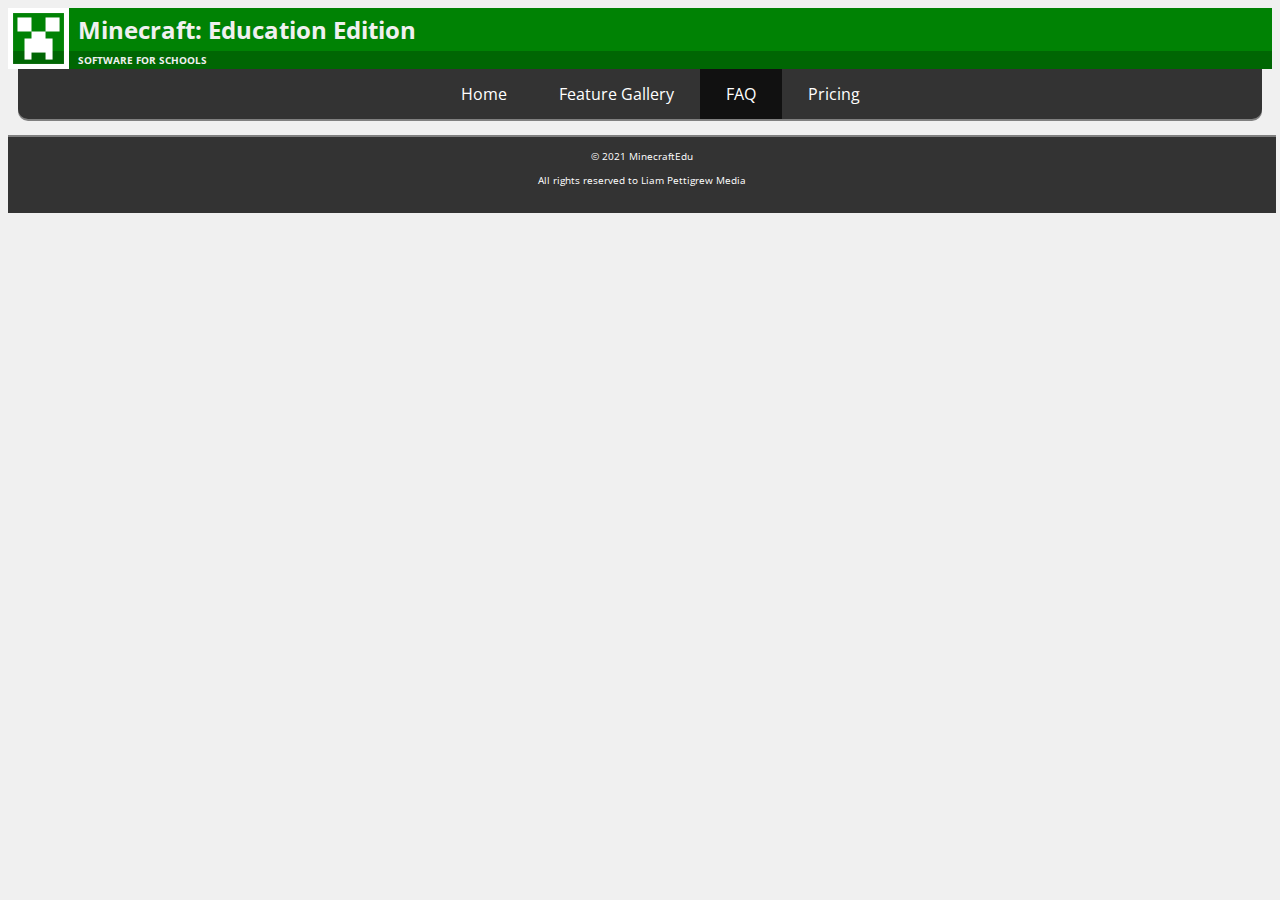
==== faq.html @ 9b25772b "COMMIT 2 - "Mutual" section complete. Added new HTML pages for features, FAQ, and pricing. Added foo" ====
<!-- (COMMIT 2 - 1st November, 2021)
FAQ page has been added with replicated header and footer.-->

<!DOCTYPE html>
<html>
  <head>
    <!-- (COMMIT 1 - 21st October, 2021)
    This is the setup, which is invisible in the server.-->
    <title>Frequently Asked Questions - MinecraftEdu</title>
    <link href="style.css" rel="stylesheet"
    type="text/css" />
    <link href="https://fonts.googleapis.com/css2?family=Open+Sans:wght@300&display=swap" rel="stylesheet">
  </head>

  <body style="background-color:rgb(240, 240, 240);">
    <div>
      <!-- (COMMIT 1 - 21st October, 2021)
      This is the code for the green title bar at the top of all pages.-->
      <img class="logo" src="logo.png">
      <h2 class="header">Minecraft: Education Edition</h2>
      <h3 class="subheader">SOFTWARE FOR SCHOOLS</h3>
    </div>
    <!-- (COMMIT 1 - 21st October, 2021)
    This is the code for the navigation bar beneath the title bar.-->
    <ul>
      <li><a href="index.html" style="font-family:Open Sans;">Home</a></li>
      <li><a href="featureGallery.html" style="font-family:Open Sans;">Feature Gallery</a></li>
      <li><a href="faq.html" style="font-family:Open Sans;background-color:#111;">FAQ</a></li>
      <li><a href="pricing.html" style="font-family:Open Sans;">Pricing</a></li>
    </ul>
    <br>
    <footer>
      <p class="footerwording">© 2021 MinecraftEdu</p>
      <p class ="footerwording">All rights reserved to Liam Pettigrew Media</p>
    </footer>
  </body>
</html>
---- style.css ----
.header {
  background-color: rgb(0, 130, 4);
  color: rgb(240, 240, 240);
  margin: 0px;
  padding: 5px;
  padding-left: 70px;
  font-family: Open Sans;
  top: 0;
}

.logo {
  float: left;
  height: 61px;
  width: 61px;
}

.subheader {
  background-color: rgb(0, 102, 3);
  color: rgb(240, 240, 240);
  margin: 0px;
  padding: 2px;
  padding-left: 70px;
  font-family: Open Sans;
  top: 0;
  font-size: 10px;
}

ul {
  list-style-type: none;
  margin: 0;
  margin-left: 10px;
  margin-right: 10px;
  padding: 50;
  overflow: hidden;
  background-color: #333;
  top: 0;
  text-align: center;
  box-shadow: 0px 2px grey;
  display: flex;
  vertical-align: middle;
  justify-content: center;
  align-items: center;
  border-radius: 0px 0px 10px 10px;
}

li {
  float: left;
  text-align: center;
  display: flex;
  top: 0;
}

li a {
  display: block;
  color: white;
  text-align: center;
  padding: 14px 26px;
  text-decoration: none;
  position: -webkit-sticky;
  position: sticky;
  top: 0;
}

li a:hover {
  background-color: #111;
  position: -webkit-sticky;
  position: sticky;
  top: 0;
}

footer {
  background: #333;
  width: 100%;
  height: 4.5em;
  vertical-align: center;
  padding: 2px;
  box-shadow: 0px -2px grey;
  position: -webkit-sticky;
  position: sticky;
  top: 0px;
}

.footerwording {
  text-align: center;
  font-family: Open Sans;
  color: white;
  font-size: 10px;
}
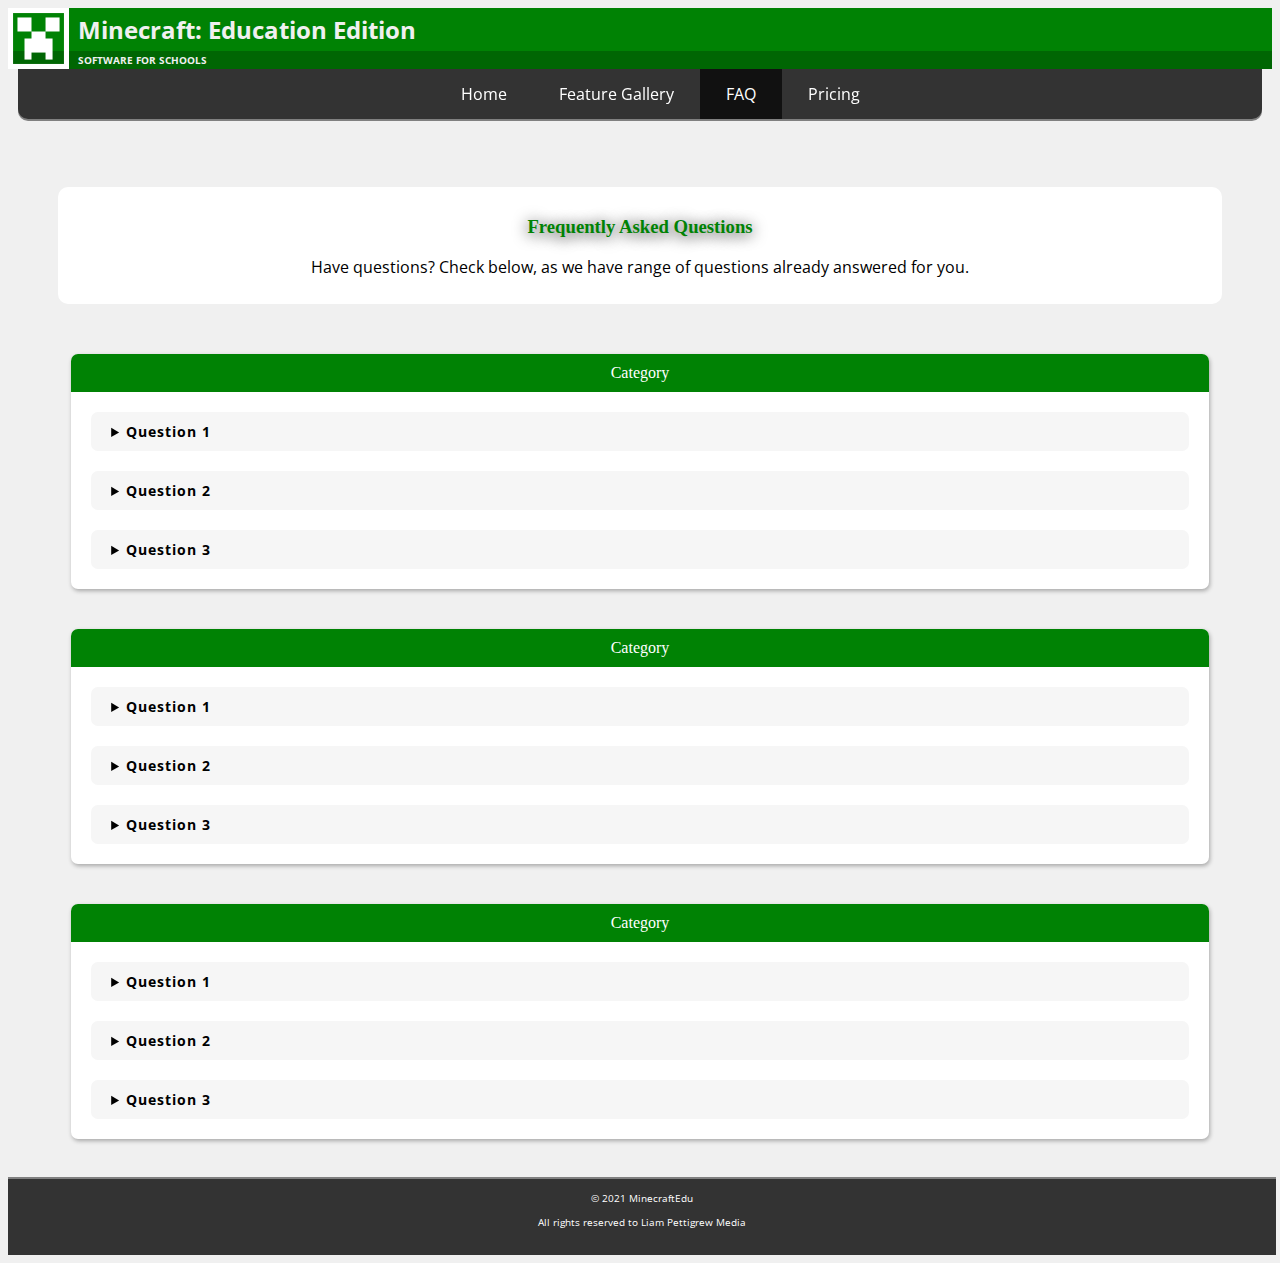
==== commit cf60395f: "COMMIT 9 - Added frequently asked questions categorized boxes - the actual questions and answers are" ====
--- a/faq.html
+++ b/faq.html
@@ -10,6 +10,7 @@
     <link href="style.css" rel="stylesheet"
     type="text/css" />
     <link href="https://fonts.googleapis.com/css2?family=Open+Sans:wght@300&display=swap" rel="stylesheet">
+    <link rel="stylesheet" media="screen" href="https://fontlibrary.org//face/minecraftia" type="text/css"/>
   </head>
 
   <body style="background-color:rgb(240, 240, 240);">
@@ -29,6 +30,75 @@
       <li><a href="pricing.html" style="font-family:Open Sans;">Pricing</a></li>
     </ul>
     <br>
+
+    <!-- (COMMIT 9 - 14th November, 2021)
+    This is for the Frequently Asked Question categorized boxes. Each category have questions that can be clicked to view the answer below it (using the Summary element).-->
+
+    <div class="homePageHeader">
+      <h3 class="textHeader">Frequently Asked Questions</h1>
+      <p class="textBody">Have questions? Check below, as we have range of questions already answered for you.</p>
+    </div>
+
+    <!-- (COMMIT 9 - 14th November, 2021)
+    Category one: 3 questions.-->
+    <div class="box">
+       <p class="heading">Category</p>
+       <div class="faqs">
+          <details>
+             <summary style="font-weight:bold;">Question 1</summary>
+             <p class="text">Answer</p>
+          </details>
+          <details>
+             <summary style="font-weight:bold;">Question 2</summary>
+             <p class="text">Answer</p>
+          </details>
+          <details>
+             <summary style="font-weight:bold;">Question 3</summary>
+             <p class="text">Answer</p>
+          </details>
+       </div>
+    </div>
+
+    <!-- (COMMIT 9 - 14th November, 2021)
+    Category two: 3 questions.-->
+    <div class="box">
+       <p class="heading">Category</p>
+       <div class="faqs">
+          <details>
+             <summary style="font-weight:bold;">Question 1</summary>
+             <p class="text">Answer</p>
+          </details>
+          <details>
+             <summary style="font-weight:bold;">Question 2</summary>
+             <p class="text">Answer</p>
+          </details>
+          <details>
+             <summary style="font-weight:bold;">Question 3</summary>
+             <p class="text">Answer</p>
+          </details>
+       </div>
+    </div>
+
+    <!-- (COMMIT 9 - 14th November, 2021)
+    Category three: 3 questions.-->
+    <div class="box">
+       <p class="heading">Category</p>
+       <div class="faqs">
+          <details>
+             <summary style="font-weight:bold;">Question 1</summary>
+             <p class="text">Answer</p>
+          </details>
+          <details>
+             <summary style="font-weight:bold;">Question 2</summary>
+             <p class="text">Answer</p>
+          </details>
+          <details>
+             <summary style="font-weight:bold;">Question 3</summary>
+             <p class="text">spaghetti</p>
+          </details>
+       </div>
+    </div>
+
     <footer>
       <p class="footerwording">© 2021 MinecraftEdu</p>
       <p class ="footerwording">All rights reserved to Liam Pettigrew Media</p>
--- a/style.css
+++ b/style.css
@@ -1,3 +1,5 @@
+/* Website Mutual CSS */
+
 .header {
   background-color: rgb(0, 130, 4);
   color: rgb(240, 240, 240);
@@ -39,8 +41,10 @@
   display: flex;
   vertical-align: middle;
   justify-content: center;
-  align-items: center;
   border-radius: 0px 0px 10px 10px;
+  position: -webkit-sticky;
+  position: sticky;
+  z-index: 2;
 }
 
 li {
@@ -75,9 +79,8 @@
   vertical-align: center;
   padding: 2px;
   box-shadow: 0px -2px grey;
-  position: -webkit-sticky;
-  position: sticky;
   top: 0px;
+  display: block;
 }
 
 .footerwording {
@@ -85,4 +88,339 @@
   font-family: Open Sans;
   color: white;
   font-size: 10px;
-}+}
+
+/* index.html CSS */
+
+.banner {
+  height: 95%;
+  width: 95%;
+  margin-left: auto;
+  margin-right: auto;
+  display: block;
+  box-shadow: 5px 10px 10px black;
+}
+
+.textHeader {
+  font-family: 'MinecraftiaRegular';
+  text-shadow: 0px 2px 15px black;
+  color: rgb(0, 130, 4);
+  text-align: center;
+}
+
+.textBody {
+  font-family: Open Sans;
+  text-align: center;
+}
+
+.homePageHeader {
+  background-color: white;
+  border-radius: 10px;
+  padding: 10px;
+  margin: 50px;
+}
+
+.featuresSummary {
+  background-color: white;
+  border-style: solid;
+  border-width: 1px;
+  border-color: #333;
+}
+
+.chemistry {
+  width: 50%;
+  height: 50%;
+  margin: 0px;
+  padding: 0px;
+}
+
+.programming {
+  width: 50%;
+  height: 50%;
+  margin: 0px;
+  padding: 0px;
+  margin-left: 50%;
+  margin-right: auto;
+  display: block;
+}
+
+.maths {
+  width: 50%;
+  height: 50%;
+  margin: 0px;
+  padding: 0px;
+}
+
+.languages {
+  width: 50%;
+  height: 50%;
+  margin: 0px;
+  padding: 0px;
+  margin-left: 50%;
+  margin-right: auto;
+  display: block;
+}
+
+.FeatureHeader {
+  float: center;
+  display: block;
+  text-align: center;
+  font-family: 'MinecraftiaRegular';
+  text-shadow: 0px 2px 15px black;
+  color: rgb(0, 130, 4);
+  font-size: 3vw;
+}
+
+.FeatureBody {
+  float: center;
+  display: block;
+  text-align: center;
+  font-family: Open Sans;
+  margin-left: 10%;
+  margin-right: 10%;
+}
+
+.featureTextBox {
+  margin: 0px;
+  height: 26vw;
+  width: 50%;
+  text-overflow: ellipsis;
+  overflow: hidden;
+}
+
+.moreFeaturesBox {
+  background-color: white;
+  border-style: solid;
+  border-width: 1px;
+  border-top-width: 0px;
+  border-color: #333;
+  margin-top: 0px;
+  padding-bottom: 10px;
+}
+
+.moreFeaturesMessage {
+  margin: 0px;
+  padding: 15px;
+  font-family: Open Sans;
+  text-align: center;
+}
+
+.moreFeaturesButton {
+  padding: 7px;
+  background-color: rgb(0, 130, 4);
+  text-decoration: none;
+  color: white;
+  font-family: 'MinecraftiaRegular';
+  text-align: center;
+  padding-left: 50px;
+  padding-right: 50px;
+  justify-content: center;
+  border-style: double;
+  border-width: 4px;
+  border-color: white;
+  box-shadow: 0px 2px 15px black;
+}
+
+.moreFeaturesButton:hover {
+  background-color: rgb(0, 102, 3);
+}
+
+.moreFeaturesButtonContainer {
+  justify-content: center;
+  display: flex;
+}
+
+.reviewBox {
+  padding: 20px;
+  margin: 0px;
+  max-height:50%;
+  min-height:150px;
+}
+
+.reviewImagesRight {
+  width: 145px;
+  height: 145px;
+  padding: 0px;
+  margin-right: 10%;
+  display: block;
+  float: right;
+  margin-bottom: 20px;
+  margin-top: 20px;
+  margin-left: 10%;
+}
+
+.reviewImagesLeft {
+  width: 145px;
+  height: 145px;
+  padding: 0px;
+  margin-left: 10%;
+  display: block;
+  float: left;
+  margin-bottom: 20px;
+  margin-top: 20px;
+  margin-right: 10%;
+}
+
+.starRatingRight {
+  width: 90px;
+  height: 15px;
+}
+
+.starRatingLeft {
+  width: 90px;
+  height: 15px;
+  margin-left: 10%;
+  float: right;
+  display: block;
+}
+
+.reviewTextRight {
+  font-family: Open Sans;
+  margin-right: 10%;
+}
+
+.reviewTextLeft {
+  font-family: Open Sans;
+  margin-left: 10%;
+  margin-right: 10%;
+  padding-top: 15px;
+}
+
+.purchaseBox {
+  background-color: white;
+  border-radius: 10px;
+  padding: 20px;
+  margin: 50px;
+}
+
+.purchaseText {
+  font-family: Open Sans;
+  text-align: center;
+}
+
+.pricingButtons {
+  padding: 7px;
+  background-color: rgb(0, 130, 4);
+  text-decoration: none;
+  color: white;
+  font-family: 'MinecraftiaRegular';
+  text-align: center;
+  padding-left: 50px;
+  padding-right: 50px;
+  justify-content: center;
+  border-style: double;
+  border-width: 4px;
+  border-color: white;
+  box-shadow: 0px 2px 15px black;
+  margin: 5px;
+}
+
+.pricingButtons:hover {
+  background-color: rgb(0, 102, 3);
+}
+
+.pricingButtonsContainer {
+  justify-content: center;
+  display: flex;
+}
+
+/* featureGallery.html CSS */
+
+.featureGalleryImage {
+  position: relative;
+  width: 31%;
+  float: left;
+  margin: 1%;
+}
+
+.featureGalleryImage__img {
+  display: block;
+  width: 100%;
+}
+
+.featureGalleryImage__overlay {
+  position: absolute;
+  top: 0;
+  left: 0;
+  width: 100%;
+  height: 100%;
+  background: rgba(0, 0, 0, 0.6);
+  color: #ffffff;
+  font-family: Open Sans;
+  display: flex;
+  flex-direction: column;
+  align-items: center;
+  text-align: center;
+  justify-content: center;
+  opacity: 0;
+  transition: opacity 0.25s;
+}
+
+.featureGalleryImage__overlay--blur {
+  backdrop-filter: blur(5px);
+}
+
+.featureGalleryImage__overlay--primary {
+  background: #727272;
+}
+
+.featureGalleryImage__overlay > * {
+  transform: translateY(20px);
+  transition: transform 0.25s;
+}
+
+.featureGalleryImage__overlay:hover {
+  opacity: 1;
+}
+
+.featureGalleryImage__overlay:hover > * {
+  transform: translateY(0);
+}
+
+.featureGalleryImage__title {
+  font-size: 3vw;
+  font-weight: bold;
+}
+
+.featureGalleryImage__description {
+  font-size: 2vw;
+  margin-top: 0.25em;
+}
+
+/* faq.html CSS */
+
+.box {
+  width: 90%;
+  margin: 40px auto;
+  background: #fff;
+  border-radius: 7px;
+  box-shadow: 1px 2px 4px rgba(0,0,0,.3);
+}
+
+.box .heading {
+  background: rgb(0, 130, 4);
+  border-radius: 7px 7px 0px 0px;
+  padding: 10px;
+  color: #fff;
+  text-align: center;
+  font-family: 'MinecraftiaRegular';
+}
+
+.faqs {
+  padding: 0px 20px 20px;
+}
+
+details {
+  background: #f6f6f6;
+  padding: 10px 20px;
+  border-radius: 7px;
+  margin-top: 20px;
+  font-family: Open Sans;
+  font-size: 14px;
+  letter-spacing: 1px;
+  cursor: pointer;
+}
+
+details summary {
+  outline: none;
+}
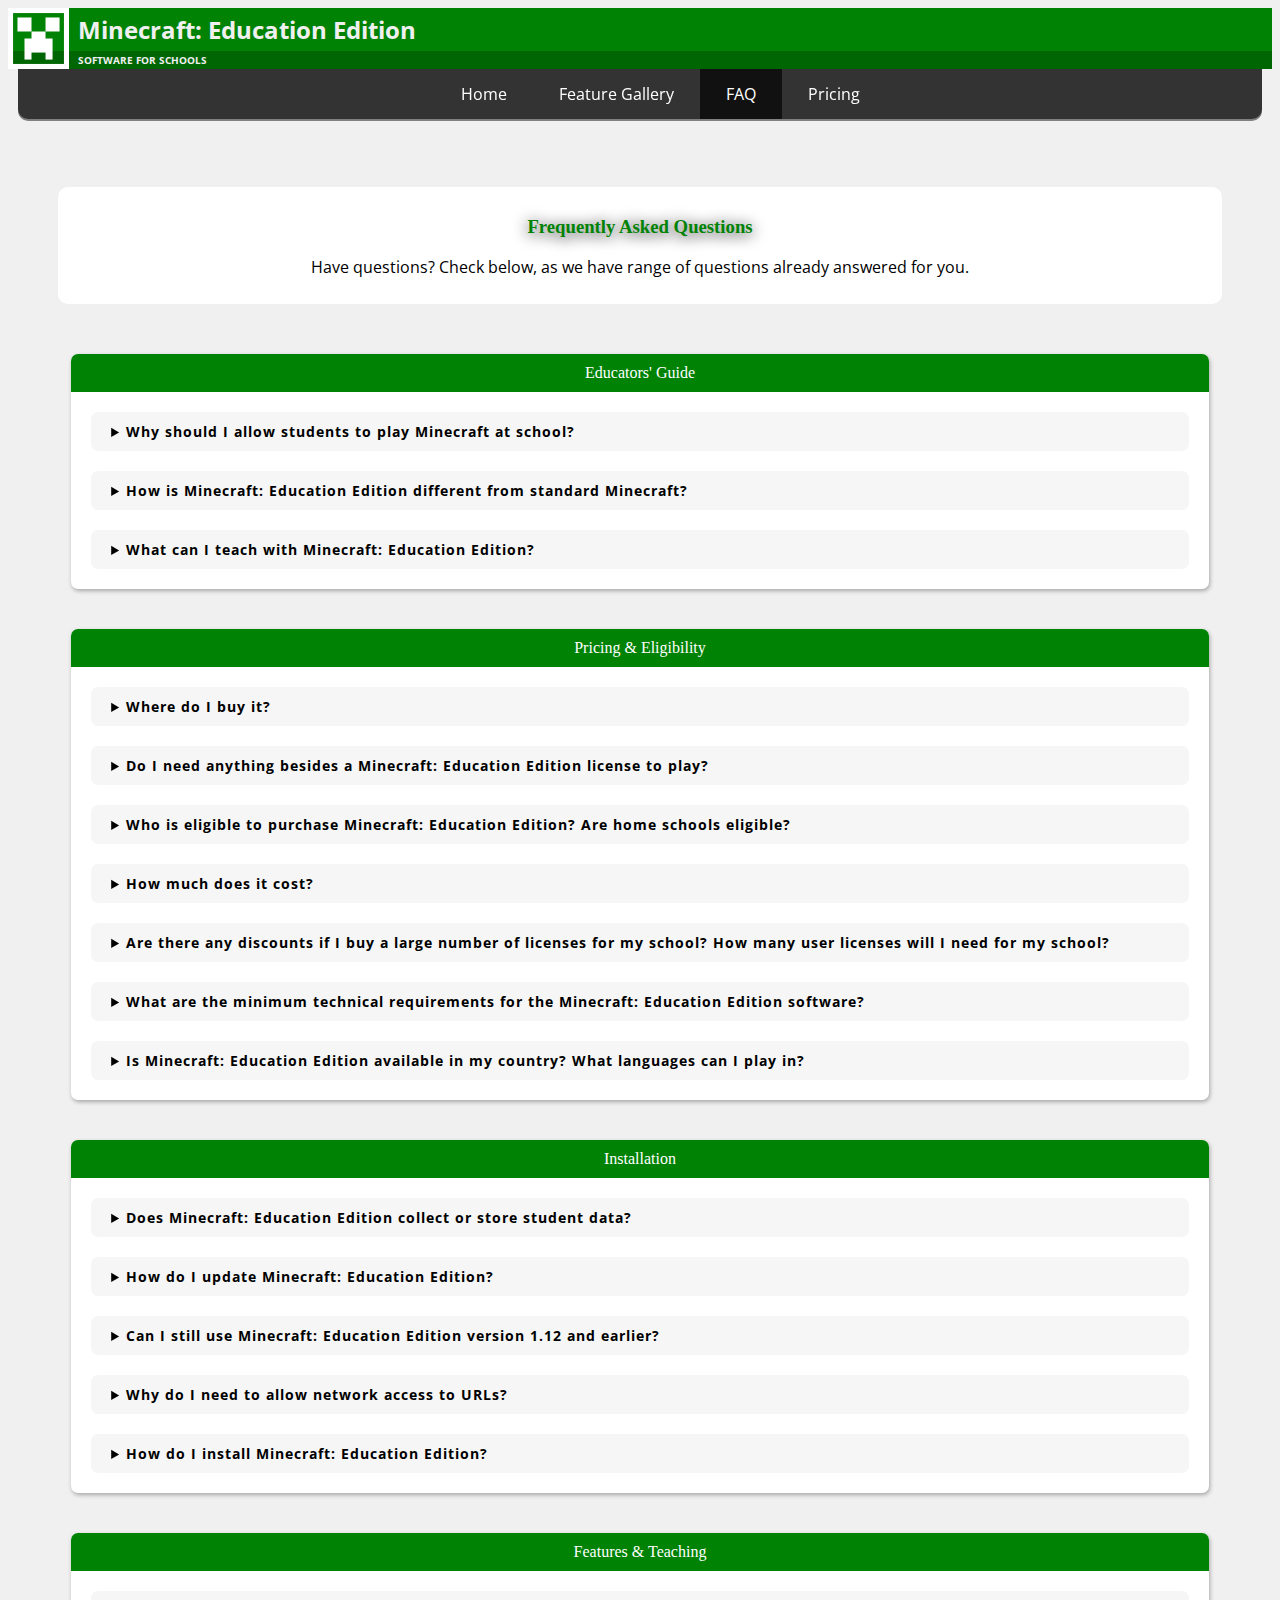
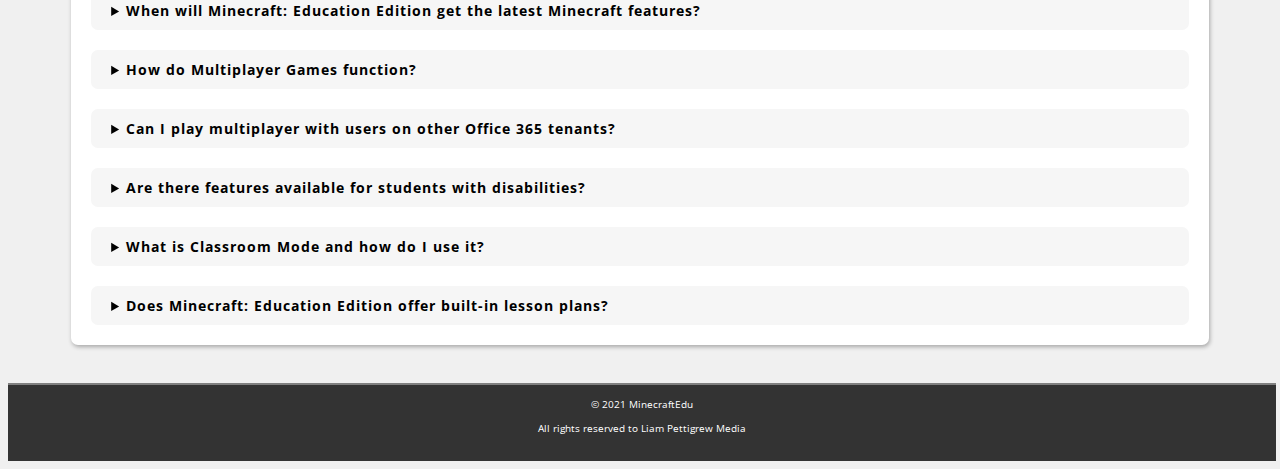
==== commit 3a7e518b: "COMMIT 10 - FAQ page completed, with the questions and answers put in from the official Minecraft We" ====
--- a/faq.html
+++ b/faq.html
@@ -23,16 +23,18 @@
     </div>
     <!-- (COMMIT 1 - 21st October, 2021)
     This is the code for the navigation bar beneath the title bar.-->
-    <ul>
-      <li><a href="index.html" style="font-family:Open Sans;">Home</a></li>
-      <li><a href="featureGallery.html" style="font-family:Open Sans;">Feature Gallery</a></li>
-      <li><a href="faq.html" style="font-family:Open Sans;background-color:#111;">FAQ</a></li>
-      <li><a href="pricing.html" style="font-family:Open Sans;">Pricing</a></li>
+    <ul class="navBar">
+      <li class="navButton"><a href="index.html" style="font-family:Open Sans;">Home</a></li>
+      <li class="navButton"><a href="featureGallery.html" style="font-family:Open Sans;">Feature Gallery</a></li>
+      <li class="navButton"><a href="faq.html" style="font-family:Open Sans;background-color:#111;">FAQ</a></li>
+      <li class="navButton"><a href="pricing.html" style="font-family:Open Sans;">Pricing</a></li>
     </ul>
     <br>
 
     <!-- (COMMIT 9 - 14th November, 2021)
     This is for the Frequently Asked Question categorized boxes. Each category have questions that can be clicked to view the answer below it (using the Summary element).-->
+    <!-- (COMMIT 10 - 17th November, 2021)
+    Each of the four categorised boxes have MinecraftEdu related questions, all found from the official Minecraft Website (the links to the official faqs are in the document), and their detailed answers.-->
 
     <div class="homePageHeader">
       <h3 class="textHeader">Frequently Asked Questions</h1>
@@ -42,61 +44,123 @@
     <!-- (COMMIT 9 - 14th November, 2021)
     Category one: 3 questions.-->
     <div class="box">
-       <p class="heading">Category</p>
-       <div class="faqs">
-          <details>
-             <summary style="font-weight:bold;">Question 1</summary>
-             <p class="text">Answer</p>
-          </details>
-          <details>
-             <summary style="font-weight:bold;">Question 2</summary>
-             <p class="text">Answer</p>
-          </details>
-          <details>
-             <summary style="font-weight:bold;">Question 3</summary>
-             <p class="text">Answer</p>
-          </details>
+      <p class="heading">Educators' Guide</p>
+      <div class="faqs">
+        <details>
+          <summary style="font-weight:bold;">Why should I allow students to play Minecraft at school?</summary>
+          <p class="text">Minecraft: Education Edition is a game-based learning platform that offers educators a transformative way to engage students and ignite their passion for learning. The platform contains controls not found in the Consumer editions of Minecraft - which allow instructors to oversight the activities of their students. Educators in years 1-13 are using Minecraft: Education Edition to teach a range of subjects, from history and chemistry to sustainability and foreign languages, and can map lessons directly to specific learning outcomes and curriculum standards.</p>
+        </details>
+        <details>
+          <summary style="font-weight:bold;">How is Minecraft: Education Edition different from standard Minecraft?</summary>
+          <p class="text">Minecraft: Education Edition is a special version of the game developed specifically for educational use. This version adds features and controls for classrooms, specialty blocks and communication tools, and a tutorial for first-time educator use.</p>
+        </details>
+        <details>
+          <summary style="font-weight:bold;">What can I teach with Minecraft: Education Edition?</summary>
+          <p class="text">Much like the game Minecraft, Minecraft: Education Edition is designed to be a versatile and open platform. By utilizing the digital platform and classroom experience, students can also develop skills in collaboration, problem solving, communication, digital citizenship, and more. There is no limit to what students can learn in the game, and no limit to how the game can extend classroom learning.</p>
+        </details>
+      </div>
+    </div>
+
+    <!-- (COMMIT 9 - 14th November, 2021)
+    Category two: 7 questions.-->
+    <div class="box">
+      <p class="heading">Pricing & Eligibility</p>
+      <div class="faqs">
+        <details>
+          <summary style="font-weight:bold;">Where do I buy it?</summary>
+          <p class="text">The process for purchasing Minecraft: Education Edition depends on if you are part of an eligible educational institution or not. For more information on where you can purchase Minecraft: Education Edition licenses, see <a href="https://educommunity.minecraft.net/hc/en-us/articles/360061371532">Purchasing Options for Minecraft: Education Edition</a></p>
+        </details>
+        <details>
+          <summary style="font-weight:bold;">Do I need anything besides a Minecraft: Education Edition license to play?</summary>
+          <p class="text">Yes, you either need a Office 365 Education account or a Microsoft 365 account.</p>
+        </details>
+        <details>
+          <summary style="font-weight:bold;">Who is eligible to purchase Minecraft: Education Edition? Are home schools eligible?</summary>
+          <p class="text">Minecraft: Education Edition is available for anyone to purchase. This includes parents, teachers, and students.</p>
+        </details>
+        <details>
+          <summary style="font-weight:bold;">How much does it cost?</summary>
+          <p class="text">If you are part of an eligible educational institution, Minecraft: Education Edition costs 5 US dollars per user, per year (or local currency pricing). If you are not part of an eligible educational institution, the cost is 12 US dollars per user, per year (or local currency pricing). For more information on how to purchase Minecraft: Education Edition licenses, see <a href="https://educommunity.minecraft.net/hc/en-us/articles/360061371532">Purchasing Options for Minecraft: Education Edition</a></p>
+        </details>
+        <details>
+          <summary style="font-weight:bold;">Are there any discounts if I buy a large number of licenses for my school? How many user licenses will I need for my school?</summary>
+          <p class="text">School districts and municipalities with a <a href="https://www.microsoft.com/en-us/licensing/licensing-programs/licensing-for-industries?activetab=licensing-for-industries-pivot%3aprimaryr2">Microsoft Enrollment for Education Solutions</a> volume licensing agreement may add Minecraft: Education Edition to their agreement which will give them access across their organization, contact your local Microsoft representative or re seller to learn more. If you are not adding Minecraft: Education Edition through your EES agreement licenses must be purchased individually from the store.</p>
+        </details>
+        <details>
+          <summary style="font-weight:bold;">What are the minimum technical requirements for the Minecraft: Education Edition software?</summary>
+          <p class="text">You can find the technical requirements in <a href="https://educommunity.minecraft.net/hc/en-us/articles/360047556591-Supported-platforms-for-Minecraft-Education-Edition">Supported Platforms for Minecraft: Education Edition<a></p>
+        </details>
+        <details>
+          <summary style="font-weight:bold;">Is Minecraft: Education Edition available in my country? What languages can I play in?</summary>
+          <p class="text">Our team is adding countries frequently. To access the current list please view our languages and countries offered in our Knowledge Base.</p>
+        </details>
        </div>
     </div>
 
     <!-- (COMMIT 9 - 14th November, 2021)
-    Category two: 3 questions.-->
+    Category three: 5 questions.-->
     <div class="box">
-       <p class="heading">Category</p>
-       <div class="faqs">
-          <details>
-             <summary style="font-weight:bold;">Question 1</summary>
-             <p class="text">Answer</p>
-          </details>
-          <details>
-             <summary style="font-weight:bold;">Question 2</summary>
-             <p class="text">Answer</p>
-          </details>
-          <details>
-             <summary style="font-weight:bold;">Question 3</summary>
-             <p class="text">Answer</p>
-          </details>
-       </div>
+      <p class="heading">Installation</p>
+      <div class="faqs">
+        <details>
+          <summary style="font-weight:bold;">Does Minecraft: Education Edition collect or store student data?</summary>
+          <p class="text">Minecraft: Education Edition uses Office 365 services for authentication, and does not collect or store any personal information within the application.  The Office 365 platform is in full compliance with COPPA, CIPA, and FERPA.</p>
+        </details>
+        <details>
+          <summary style="font-weight:bold;">How do I update Minecraft: Education Edition?</summary>
+          <p class="text">You can set Minecraft: Education Edition to update like any other application you are using in your environment. If no outside settings are put into place they will update as follows.</p>
+          <ul>
+            <li>Store app (Windows) will give a store notification when the update is available. Automatic updates can be configured in store settings.</li>
+            <li>iPad app will update with iOS update and you will be notified like other iOS apps.</li>
+            <li>Mac app will need to manually install from our download page.</li>
+            <li>The Chromebook app will update with the rest of your apps from the Google Play store.</li>
+          </ul>
+        </details>
+        <details>
+          <summary style="font-weight:bold;">Can I still use Minecraft: Education Edition version 1.12 and earlier?</summary>
+          <p class="text">On January 23rd 2021, we updated our sign-in servers. After this update, you need to be on Minecraft: Education Edition 1.14.30 or newer and Classroom Mode version 1.80 or newer to sign in. To continue using Minecraft: Education Edition, please update to the latest version.</p>
+        </details>
+        <details>
+          <summary style="font-weight:bold;">Why do I need to allow network access to URLs?</summary>
+          <p class="text">Minecraft: Education Edition is built on a services-based architecture that requires communication from the application to external services on the internet. This architecture allows students to access new features such as Immersive Reader and new lesson content. In order to allow communication with these external services, your school network will need to allow traffic between Minecraft: Education Edition and a set of service endpoints. Allowing the following set of URLs will allow access to these services that are integrated into the application itself.</p>
+        </details>
+        <details>
+          <summary style="font-weight:bold;">How do I install Minecraft: Education Edition?</summary>
+          <p class="text">The software download and installation process information can be found in the Pricing page.</p>
+        </details>
+      </div>
     </div>
 
-    <!-- (COMMIT 9 - 14th November, 2021)
-    Category three: 3 questions.-->
+    <!-- (COMMIT 10 - 17th November, 2021)
+    Category four: 6 questions.-->
     <div class="box">
-       <p class="heading">Category</p>
-       <div class="faqs">
-          <details>
-             <summary style="font-weight:bold;">Question 1</summary>
-             <p class="text">Answer</p>
-          </details>
-          <details>
-             <summary style="font-weight:bold;">Question 2</summary>
-             <p class="text">Answer</p>
-          </details>
-          <details>
-             <summary style="font-weight:bold;">Question 3</summary>
-             <p class="text">spaghetti</p>
-          </details>
-       </div>
+      <p class="heading">Features & Teaching</p>
+      <div class="faqs">
+        <details>
+          <summary style="font-weight:bold;">When will Minecraft: Education Edition get the latest Minecraft features?</summary>
+          <p class="text">Minecraft: Education Edition normally runs about one full version behind the Minecraft Bedrock production version. When we start work on our next release, we adopt the latest version of Bedrock possible based on their production cycle as well as how ready their code is for us to adopt. We do this to ensure the best experience for our users.</p>
+        </details>
+        <details>
+          <summary style="font-weight:bold;">How do Multiplayer Games function?</summary>
+          <p class="text">Minecraft: Education Edition multiplayer games take place connecting over IP.  Multiplayer games have a capacity of 30 players, for iPad, Windows, and MacOS. Third-party server style multiplayer is not available on Minecraft: Education Edition.</p>
+        </details>
+        <details>
+          <summary style="font-weight:bold;">Can I play multiplayer with users on other Office 365 tenants?</summary>
+          <p class="text">Educators and students can only use the multiplayer feature within their Office 365 EDU tenant, which means students can only collaborate with other students from the same tenant. The scope of a tenant is determined by your school organization, and is normally set to the school or district. You can contact your IT department to understand how your tenant has been set up.</p>
+        </details>
+        <details>
+          <summary style="font-weight:bold;">Are there features available for students with disabilities?</summary>
+          <p class="text">Yes we have an Immersive Reader feature. This allows for students to have a screen reading experience through audio.</p>
+        </details>
+        <details>
+          <summary style="font-weight:bold;">What is Classroom Mode and how do I use it?</summary>
+          <p class="text">Classroom Mode is a companion app for Minecraft: Education Edition that enables educators to manage world settings, communicate with students, give items and teleport students in the Minecraft world.</p>
+        </details>
+        <details>
+          <summary style="font-weight:bold;">Does Minecraft: Education Edition offer built-in lesson plans?</summary>
+          <p class="text">A range of Minecraft lessons are available for educators to use across subjects and age levels. Each lesson includes learning objectives, activities, suggested reflection questions, and evidence of learning criteria.</p>
+        </details>
+      </div>
     </div>
 
     <footer>
--- a/style.css
+++ b/style.css
@@ -27,7 +27,7 @@
   font-size: 10px;
 }
 
-ul {
+.navBar {
   list-style-type: none;
   margin: 0;
   margin-left: 10px;
@@ -47,7 +47,7 @@
   z-index: 2;
 }
 
-li {
+.navButton {
   float: left;
   text-align: center;
   display: flex;
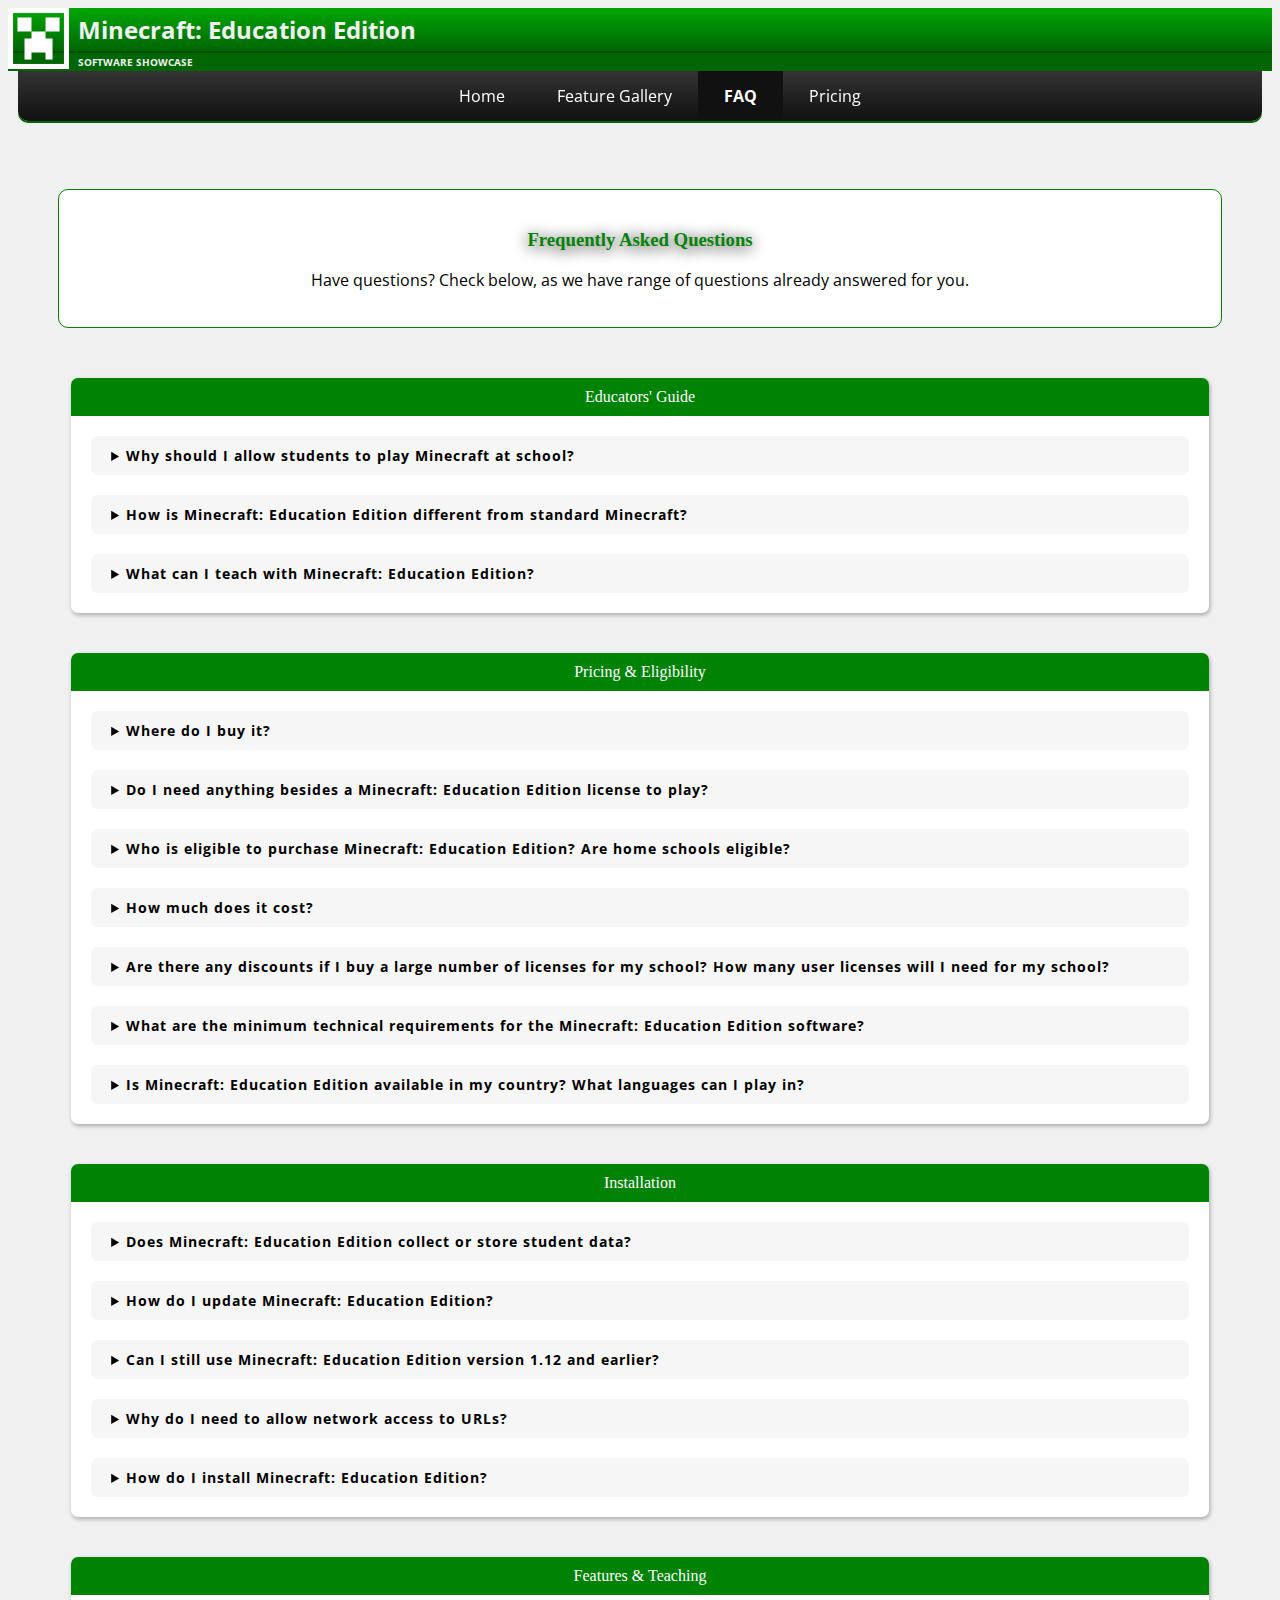
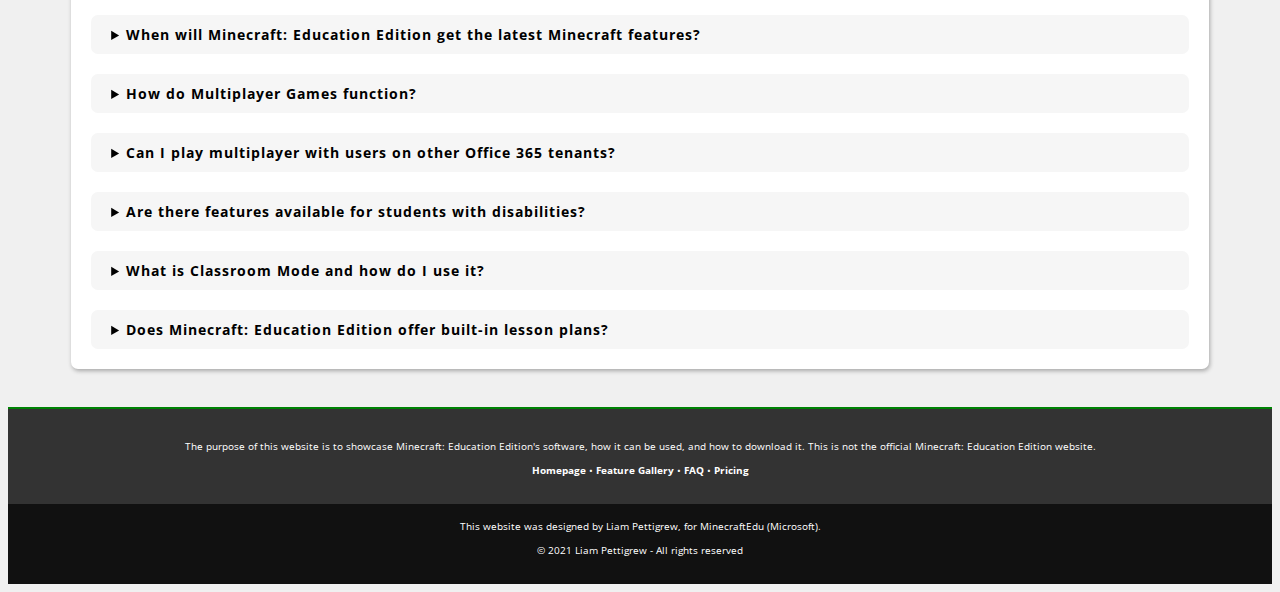
==== commit e883f895: "FINAL COMMIT - The website has been checked thoroughly for any bugs or flaws that could happen on an" ====
--- a/faq.html
+++ b/faq.html
@@ -19,14 +19,14 @@
       This is the code for the green title bar at the top of all pages.-->
       <img class="logo" src="logo.png">
       <h2 class="header">Minecraft: Education Edition</h2>
-      <h3 class="subheader">SOFTWARE FOR SCHOOLS</h3>
+      <h3 class="subheader">SOFTWARE SHOWCASE</h3>
     </div>
     <!-- (COMMIT 1 - 21st October, 2021)
     This is the code for the navigation bar beneath the title bar.-->
     <ul class="navBar">
       <li class="navButton"><a href="index.html" style="font-family:Open Sans;">Home</a></li>
       <li class="navButton"><a href="featureGallery.html" style="font-family:Open Sans;">Feature Gallery</a></li>
-      <li class="navButton"><a href="faq.html" style="font-family:Open Sans;background-color:#111;">FAQ</a></li>
+      <li class="navButton"><a href="faq.html" style="font-family:Open Sans;background-color:#111;font-weight:bold;">FAQ</a></li>
       <li class="navButton"><a href="pricing.html" style="font-family:Open Sans;">Pricing</a></li>
     </ul>
     <br>
@@ -47,15 +47,15 @@
       <p class="heading">Educators' Guide</p>
       <div class="faqs">
         <details>
-          <summary style="font-weight:bold;">Why should I allow students to play Minecraft at school?</summary>
+          <summary style="font-weight:bold;" title="Question 1">Why should I allow students to play Minecraft at school?</summary>
           <p class="text">Minecraft: Education Edition is a game-based learning platform that offers educators a transformative way to engage students and ignite their passion for learning. The platform contains controls not found in the Consumer editions of Minecraft - which allow instructors to oversight the activities of their students. Educators in years 1-13 are using Minecraft: Education Edition to teach a range of subjects, from history and chemistry to sustainability and foreign languages, and can map lessons directly to specific learning outcomes and curriculum standards.</p>
         </details>
         <details>
-          <summary style="font-weight:bold;">How is Minecraft: Education Edition different from standard Minecraft?</summary>
+          <summary style="font-weight:bold;" title="Question 2">How is Minecraft: Education Edition different from standard Minecraft?</summary>
           <p class="text">Minecraft: Education Edition is a special version of the game developed specifically for educational use. This version adds features and controls for classrooms, specialty blocks and communication tools, and a tutorial for first-time educator use.</p>
         </details>
         <details>
-          <summary style="font-weight:bold;">What can I teach with Minecraft: Education Edition?</summary>
+          <summary style="font-weight:bold;" title="Question 3">What can I teach with Minecraft: Education Edition?</summary>
           <p class="text">Much like the game Minecraft, Minecraft: Education Edition is designed to be a versatile and open platform. By utilizing the digital platform and classroom experience, students can also develop skills in collaboration, problem solving, communication, digital citizenship, and more. There is no limit to what students can learn in the game, and no limit to how the game can extend classroom learning.</p>
         </details>
       </div>
@@ -67,31 +67,31 @@
       <p class="heading">Pricing & Eligibility</p>
       <div class="faqs">
         <details>
-          <summary style="font-weight:bold;">Where do I buy it?</summary>
-          <p class="text">The process for purchasing Minecraft: Education Edition depends on if you are part of an eligible educational institution or not. For more information on where you can purchase Minecraft: Education Edition licenses, see <a href="https://educommunity.minecraft.net/hc/en-us/articles/360061371532">Purchasing Options for Minecraft: Education Edition</a></p>
+          <summary style="font-weight:bold;" title="Question 4">Where do I buy it?</summary>
+          <p class="text">The process for purchasing Minecraft: Education Edition depends on if you are part of an eligible educational institution or not. For more information on where you can purchase Minecraft: Education Edition licenses, see <a href="https://educommunity.minecraft.net/hc/en-us/articles/360061371532" title="Official Minecraft Support Website" target="_blank">Purchasing Options for Minecraft: Education Edition</a></p>
         </details>
         <details>
-          <summary style="font-weight:bold;">Do I need anything besides a Minecraft: Education Edition license to play?</summary>
+          <summary style="font-weight:bold;" title="Question 5">Do I need anything besides a Minecraft: Education Edition license to play?</summary>
           <p class="text">Yes, you either need a Office 365 Education account or a Microsoft 365 account.</p>
         </details>
         <details>
-          <summary style="font-weight:bold;">Who is eligible to purchase Minecraft: Education Edition? Are home schools eligible?</summary>
+          <summary style="font-weight:bold;" title="Question 6">Who is eligible to purchase Minecraft: Education Edition? Are home schools eligible?</summary>
           <p class="text">Minecraft: Education Edition is available for anyone to purchase. This includes parents, teachers, and students.</p>
         </details>
         <details>
-          <summary style="font-weight:bold;">How much does it cost?</summary>
-          <p class="text">If you are part of an eligible educational institution, Minecraft: Education Edition costs 5 US dollars per user, per year (or local currency pricing). If you are not part of an eligible educational institution, the cost is 12 US dollars per user, per year (or local currency pricing). For more information on how to purchase Minecraft: Education Edition licenses, see <a href="https://educommunity.minecraft.net/hc/en-us/articles/360061371532">Purchasing Options for Minecraft: Education Edition</a></p>
+          <summary style="font-weight:bold;" title="Question 7">How much does it cost?</summary>
+          <p class="text">If you are part of an eligible educational institution, Minecraft: Education Edition costs 5 US dollars per user, per year (or local currency pricing). If you are not part of an eligible educational institution, the cost is 12 US dollars per user, per year (or local currency pricing). For more information on how to purchase Minecraft: Education Edition licenses, see <a href="https://educommunity.minecraft.net/hc/en-us/articles/360061371532" title="Official Minecraft Support Website" target="_blank">Purchasing Options for Minecraft: Education Edition</a></p>
         </details>
         <details>
-          <summary style="font-weight:bold;">Are there any discounts if I buy a large number of licenses for my school? How many user licenses will I need for my school?</summary>
-          <p class="text">School districts and municipalities with a <a href="https://www.microsoft.com/en-us/licensing/licensing-programs/licensing-for-industries?activetab=licensing-for-industries-pivot%3aprimaryr2">Microsoft Enrollment for Education Solutions</a> volume licensing agreement may add Minecraft: Education Edition to their agreement which will give them access across their organization, contact your local Microsoft representative or re seller to learn more. If you are not adding Minecraft: Education Edition through your EES agreement licenses must be purchased individually from the store.</p>
+          <summary style="font-weight:bold;" title="Question 8">Are there any discounts if I buy a large number of licenses for my school? How many user licenses will I need for my school?</summary>
+          <p class="text">School districts and municipalities with a <a href="https://www.microsoft.com/en-us/licensing/licensing-programs/licensing-for-industries?activetab=licensing-for-industries-pivot%3aprimaryr2" title="Official Minecraft Support Website" target="_blank">Microsoft Enrollment for Education Solutions</a> volume licensing agreement may add Minecraft: Education Edition to their agreement which will give them access across their organization, contact your local Microsoft representative or re seller to learn more. If you are not adding Minecraft: Education Edition through your EES agreement licenses must be purchased individually from the store.</p>
         </details>
         <details>
-          <summary style="font-weight:bold;">What are the minimum technical requirements for the Minecraft: Education Edition software?</summary>
-          <p class="text">You can find the technical requirements in <a href="https://educommunity.minecraft.net/hc/en-us/articles/360047556591-Supported-platforms-for-Minecraft-Education-Edition">Supported Platforms for Minecraft: Education Edition<a></p>
+          <summary style="font-weight:bold;" title="Question 9">What are the minimum technical requirements for the Minecraft: Education Edition software?</summary>
+          <p class="text">You can find the technical requirements in <a href="https://educommunity.minecraft.net/hc/en-us/articles/360047556591-Supported-platforms-for-Minecraft-Education-Edition" title="Official Minecraft Support Website" target="_blank">Supported Platforms for Minecraft: Education Edition<a></p>
         </details>
         <details>
-          <summary style="font-weight:bold;">Is Minecraft: Education Edition available in my country? What languages can I play in?</summary>
+          <summary style="font-weight:bold;" title="Question 10">Is Minecraft: Education Edition available in my country? What languages can I play in?</summary>
           <p class="text">Our team is adding countries frequently. To access the current list please view our languages and countries offered in our Knowledge Base.</p>
         </details>
        </div>
@@ -103,11 +103,11 @@
       <p class="heading">Installation</p>
       <div class="faqs">
         <details>
-          <summary style="font-weight:bold;">Does Minecraft: Education Edition collect or store student data?</summary>
+          <summary style="font-weight:bold;" title="Question 11">Does Minecraft: Education Edition collect or store student data?</summary>
           <p class="text">Minecraft: Education Edition uses Office 365 services for authentication, and does not collect or store any personal information within the application.  The Office 365 platform is in full compliance with COPPA, CIPA, and FERPA.</p>
         </details>
         <details>
-          <summary style="font-weight:bold;">How do I update Minecraft: Education Edition?</summary>
+          <summary style="font-weight:bold;" title="Question 12">How do I update Minecraft: Education Edition?</summary>
           <p class="text">You can set Minecraft: Education Edition to update like any other application you are using in your environment. If no outside settings are put into place they will update as follows.</p>
           <ul>
             <li>Store app (Windows) will give a store notification when the update is available. Automatic updates can be configured in store settings.</li>
@@ -117,15 +117,15 @@
           </ul>
         </details>
         <details>
-          <summary style="font-weight:bold;">Can I still use Minecraft: Education Edition version 1.12 and earlier?</summary>
+          <summary style="font-weight:bold;" title="Question 13">Can I still use Minecraft: Education Edition version 1.12 and earlier?</summary>
           <p class="text">On January 23rd 2021, we updated our sign-in servers. After this update, you need to be on Minecraft: Education Edition 1.14.30 or newer and Classroom Mode version 1.80 or newer to sign in. To continue using Minecraft: Education Edition, please update to the latest version.</p>
         </details>
         <details>
-          <summary style="font-weight:bold;">Why do I need to allow network access to URLs?</summary>
+          <summary style="font-weight:bold;" title="Question 14">Why do I need to allow network access to URLs?</summary>
           <p class="text">Minecraft: Education Edition is built on a services-based architecture that requires communication from the application to external services on the internet. This architecture allows students to access new features such as Immersive Reader and new lesson content. In order to allow communication with these external services, your school network will need to allow traffic between Minecraft: Education Edition and a set of service endpoints. Allowing the following set of URLs will allow access to these services that are integrated into the application itself.</p>
         </details>
         <details>
-          <summary style="font-weight:bold;">How do I install Minecraft: Education Edition?</summary>
+          <summary style="font-weight:bold;" title="Question 15">How do I install Minecraft: Education Edition?</summary>
           <p class="text">The software download and installation process information can be found in the Pricing page.</p>
         </details>
       </div>
@@ -137,35 +137,41 @@
       <p class="heading">Features & Teaching</p>
       <div class="faqs">
         <details>
-          <summary style="font-weight:bold;">When will Minecraft: Education Edition get the latest Minecraft features?</summary>
+          <summary style="font-weight:bold;" title="Question 16">When will Minecraft: Education Edition get the latest Minecraft features?</summary>
           <p class="text">Minecraft: Education Edition normally runs about one full version behind the Minecraft Bedrock production version. When we start work on our next release, we adopt the latest version of Bedrock possible based on their production cycle as well as how ready their code is for us to adopt. We do this to ensure the best experience for our users.</p>
         </details>
         <details>
-          <summary style="font-weight:bold;">How do Multiplayer Games function?</summary>
+          <summary style="font-weight:bold;" title="Question 17">How do Multiplayer Games function?</summary>
           <p class="text">Minecraft: Education Edition multiplayer games take place connecting over IP.  Multiplayer games have a capacity of 30 players, for iPad, Windows, and MacOS. Third-party server style multiplayer is not available on Minecraft: Education Edition.</p>
         </details>
         <details>
-          <summary style="font-weight:bold;">Can I play multiplayer with users on other Office 365 tenants?</summary>
+          <summary style="font-weight:bold;" title="Question 18">Can I play multiplayer with users on other Office 365 tenants?</summary>
           <p class="text">Educators and students can only use the multiplayer feature within their Office 365 EDU tenant, which means students can only collaborate with other students from the same tenant. The scope of a tenant is determined by your school organization, and is normally set to the school or district. You can contact your IT department to understand how your tenant has been set up.</p>
         </details>
         <details>
-          <summary style="font-weight:bold;">Are there features available for students with disabilities?</summary>
+          <summary style="font-weight:bold;" title="Question 19">Are there features available for students with disabilities?</summary>
           <p class="text">Yes we have an Immersive Reader feature. This allows for students to have a screen reading experience through audio.</p>
         </details>
         <details>
-          <summary style="font-weight:bold;">What is Classroom Mode and how do I use it?</summary>
+          <summary style="font-weight:bold;" title="Question 20">What is Classroom Mode and how do I use it?</summary>
           <p class="text">Classroom Mode is a companion app for Minecraft: Education Edition that enables educators to manage world settings, communicate with students, give items and teleport students in the Minecraft world.</p>
         </details>
         <details>
-          <summary style="font-weight:bold;">Does Minecraft: Education Edition offer built-in lesson plans?</summary>
+          <summary style="font-weight:bold;" title="Question 21">Does Minecraft: Education Edition offer built-in lesson plans?</summary>
           <p class="text">A range of Minecraft lessons are available for educators to use across subjects and age levels. Each lesson includes learning objectives, activities, suggested reflection questions, and evidence of learning criteria.</p>
         </details>
       </div>
     </div>
 
-    <footer>
-      <p class="footerwording">© 2021 MinecraftEdu</p>
-      <p class ="footerwording">All rights reserved to Liam Pettigrew Media</p>
-    </footer>
+    <!-- (FINAL COMMIT - 22nd November, 2021)
+    The footer has been edited to be more comprehensive, with alternative links to all pages.-->
+    <div class="footer1">
+      <p class="footerwording">The purpose of this website is to showcase Minecraft: Education Edition's software, how it can be used, and how to download it. This is not the official Minecraft: Education Edition website.</p>
+      <p class="footerwording"><a href="index.html" class="footerLink" title="Homepage">Homepage</a> • <a href="featureGallery.html" class="footerLink" title="Features & Creations">Feature Gallery</a> • <a href="faq.html" class="footerLink" title="Frequently Asked Questions">FAQ</a> • <a href="pricing.html" class="footerLink" title="Pricing & Software Download">Pricing</a></p>
+    </div>
+    <div class="footer2">
+      <p class="footerwording">This website was designed by Liam Pettigrew, for MinecraftEdu (Microsoft).</p>
+      <p class ="footerwording">© 2021 Liam Pettigrew - All rights reserved</p>
+    </div>
   </body>
 </html>--- a/style.css
+++ b/style.css
@@ -8,6 +8,7 @@
   padding-left: 70px;
   font-family: Open Sans;
   top: 0;
+  background-image: linear-gradient(rgb(0, 167, 6), rgb(0, 102, 3));
 }
 
 .logo {
@@ -25,6 +26,9 @@
   font-family: Open Sans;
   top: 0;
   font-size: 10px;
+  border-top-width: 2px;
+  border-top-color: rgb(0, 80, 3);
+  border-top-style: solid;
 }
 
 .navBar {
@@ -32,12 +36,10 @@
   margin: 0;
   margin-left: 10px;
   margin-right: 10px;
-  padding: 50;
   overflow: hidden;
-  background-color: #333;
-  top: 0;
-  text-align: center;
-  box-shadow: 0px 2px grey;
+  top: 0;
+  text-align: center;
+  box-shadow: 0px 2px rgb(0, 102, 3);
   display: flex;
   vertical-align: middle;
   justify-content: center;
@@ -45,6 +47,7 @@
   position: -webkit-sticky;
   position: sticky;
   z-index: 2;
+  background-image: linear-gradient(#333, #111);
 }
 
 .navButton {
@@ -70,15 +73,29 @@
   position: -webkit-sticky;
   position: sticky;
   top: 0;
-}
-
-footer {
+  transition: 0.4s;
+}
+
+.footer1 {
   background: #333;
   width: 100%;
-  height: 4.5em;
+  height: 4em;
   vertical-align: center;
+  padding: 20px 20px 75px 20px;
+  box-sizing: border-box;
+  box-shadow: 0px -2px rgb(0, 130, 4);;
+  top: 0px;
+  display: block;
+}
+
+.footer2 {
+  background: #111;
+  width: 100%;
+  height: 5em;
+  vertical-align: center;
+  box-sizing: border-box;
   padding: 2px;
-  box-shadow: 0px -2px grey;
+  padding-top: 5px;
   top: 0px;
   display: block;
 }
@@ -88,6 +105,13 @@
   font-family: Open Sans;
   color: white;
   font-size: 10px;
+  text-decoration: none;
+}
+
+.footerLink {
+  text-decoration: none;
+  color: white;
+  font-weight: bold;
 }
 
 /* index.html CSS */
@@ -116,7 +140,10 @@
 .homePageHeader {
   background-color: white;
   border-radius: 10px;
-  padding: 10px;
+  border-style: solid;
+  border-width: 1px;
+  border-color: rgb(0, 130, 4);
+  padding: 20px;
   margin: 50px;
 }
 
@@ -124,7 +151,7 @@
   background-color: white;
   border-style: solid;
   border-width: 1px;
-  border-color: #333;
+  border-color: rgb(0, 130, 4);
 }
 
 .chemistry {
@@ -193,7 +220,7 @@
   border-style: solid;
   border-width: 1px;
   border-top-width: 0px;
-  border-color: #333;
+  border-color: rgb(0, 130, 4);
   margin-top: 0px;
   padding-bottom: 10px;
 }
@@ -223,6 +250,7 @@
 
 .moreFeaturesButton:hover {
   background-color: rgb(0, 102, 3);
+  transition: 0.4s;
 }
 
 .moreFeaturesButtonContainer {
@@ -289,6 +317,9 @@
 .purchaseBox {
   background-color: white;
   border-radius: 10px;
+  border-style: solid;
+  border-width: 1px;
+  border-color: rgb(0, 130, 4);
   padding: 20px;
   margin: 50px;
 }
@@ -317,6 +348,7 @@
 
 .pricingButtons:hover {
   background-color: rgb(0, 102, 3);
+  transition: 0.4s;
 }
 
 .pricingButtonsContainer {
@@ -344,7 +376,7 @@
   left: 0;
   width: 100%;
   height: 100%;
-  background: rgba(0, 0, 0, 0.6);
+  background: #333;
   color: #ffffff;
   font-family: Open Sans;
   display: flex;
@@ -361,7 +393,7 @@
 }
 
 .featureGalleryImage__overlay--primary {
-  background: #727272;
+  background: #333;
 }
 
 .featureGalleryImage__overlay > * {
@@ -371,10 +403,12 @@
 
 .featureGalleryImage__overlay:hover {
   opacity: 1;
+  transition: 0.4s;
 }
 
 .featureGalleryImage__overlay:hover > * {
   transform: translateY(0);
+  transition: 0.4s;
 }
 
 .featureGalleryImage__title {
@@ -424,3 +458,88 @@
 details summary {
   outline: none;
 }
+
+/* pricing.html CSS */
+
+.officeLogo {
+  width: 200px;
+  height: 200px;
+  float: right;
+  display: block;
+  margin: 30px;
+  box-shadow: 1px 2px 8px black;
+}
+
+.officeLogo:hover {
+  opacity: 0.5;
+  transition: 0.4s;
+}
+
+.pricingLogos {
+  width: 8vw;
+  height: 8vw;
+  margin-left: 5%;
+  margin-right: 5%;
+  margin-top: 30%;
+}
+
+.pricingLogosContainer {
+  width: auto;
+  display: flex;
+  justify-content: center;
+  margin-top: 30px;
+}
+
+.logoBox {
+  background-color: rgb(240, 240, 240);
+  width: auto;
+  justify-content: center;
+  margin-left: 1%;
+  margin-right: 1%;
+  padding-left: 4%;
+  padding-right: 4%;
+  padding-bottom: 40px;
+  border-radius: 10px;
+  text-align: center;
+  display: block;
+}
+
+.logoBox:hover {
+  box-shadow: 1px 2px 8px black;
+  cursor: pointer;
+  transition: 0.4s;
+}
+
+.pricingLogosWording {
+  display: block;
+  text-align: center;
+  font-family: Open Sans;
+}
+
+.downloadButtons {
+  padding: 7px;
+  background-color: rgb(0, 130, 4);
+  text-decoration: none;
+  color: white;
+  font-family: 'MinecraftiaRegular';
+  text-align: center;
+  padding-left: 50px;
+  padding-right: 50px;
+  justify-content: center;
+  border-style: double;
+  border-width: 4px;
+  border-color: white;
+  box-shadow: 0px 2px 15px black;
+  margin: 5px;
+  margin-top: 20px;
+}
+
+.downloadButtons:hover {
+  background-color: rgb(0, 102, 3);
+  transition: 0.4s;
+}
+
+.downloadButtonsContainer {
+  justify-content: center;
+  display: flex;
+}